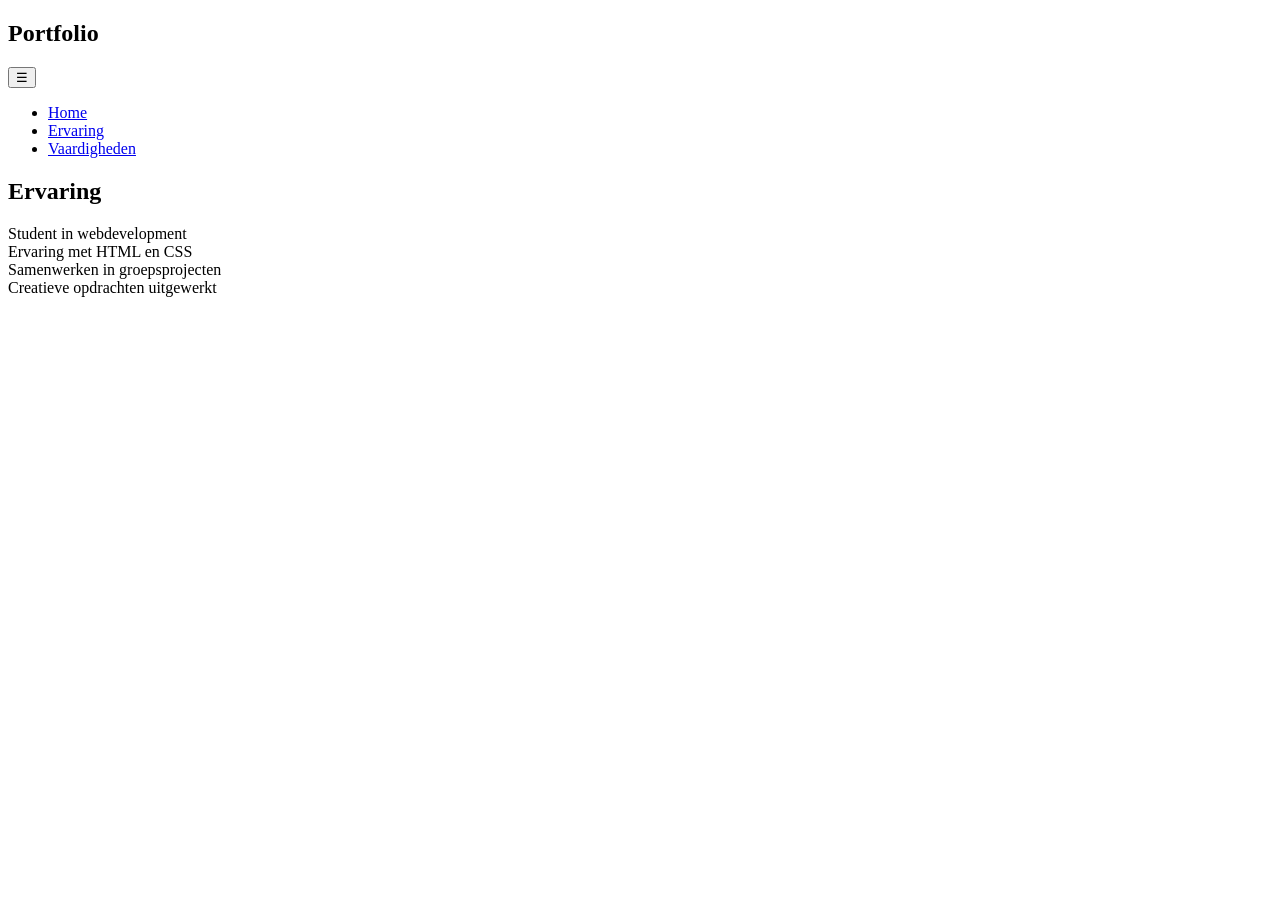
==== pag/ervaringen.html @ b868edcc "eerste versie's" ====
<!DOCTYPE html>
<html lang="nl">
<head>
<meta charset="UTF-8">
<meta name="viewport" content="width=device-width, initial-scale=1.0">

<title>Portfolio | Ervaring</title>
<meta name="description" content="Overzicht van ervaring en opleidingen.">

<link rel="stylesheet" href="css/style.css">
<script defer src="js/script.js"></script>
</head>

<body>

<header>
<nav class="navbar">
<h1 class="logo">Portfolio</h1>

<button class="menu-toggle" id="menu-toggle">☰</button>

<ul class="nav-links" id="nav-links">
<li><a href="index.html">Home</a></li>
<li><a href="ervaring.html">Ervaring</a></li>
<li><a href="vaardigheden.html">Vaardigheden</a></li>
</ul>
</nav>
</header>

<main class="page">
<h2>Ervaring</h2>

<div class="grid">
<div class="box">Student in webdevelopment</div>
<div class="box">Ervaring met HTML en CSS</div>
<div class="box">Samenwerken in groepsprojecten</div>
<div class="box">Creatieve opdrachten uitgewerkt</div>
</div>

</main>

</body>
</html>
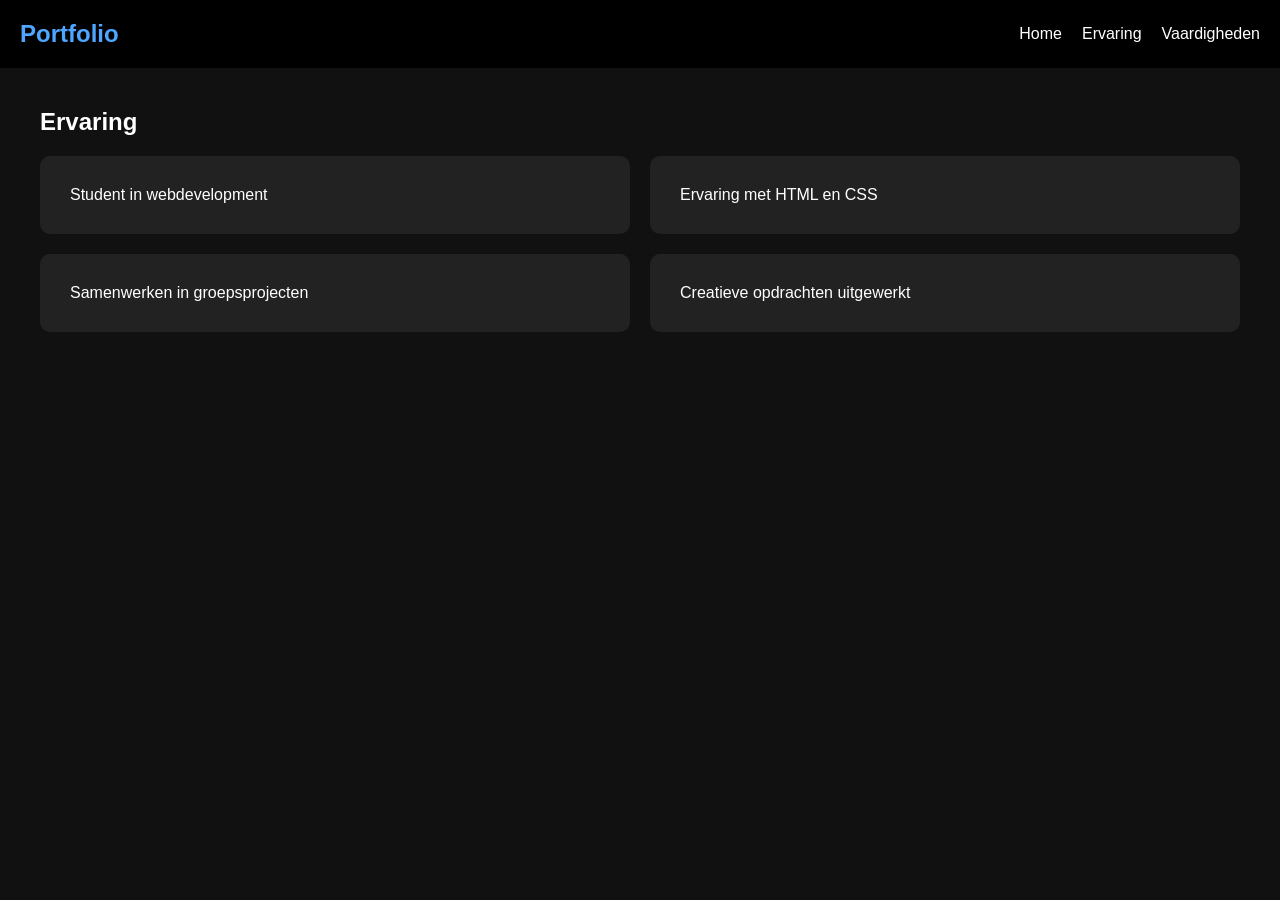
==== commit 9a9b0f23: "pagina's gelinkt" ====
--- a/pag/ervaringen.html
+++ b/pag/ervaringen.html
@@ -7,8 +7,8 @@
 <title>Portfolio | Ervaring</title>
 <meta name="description" content="Overzicht van ervaring en opleidingen.">
 
-<link rel="stylesheet" href="css/style.css">
-<script defer src="js/script.js"></script>
+<link rel="stylesheet" href="../css/style.css">
+<script defer src="../js/script.js"></script>
 </head>
 
 <body>
@@ -20,7 +20,7 @@
 <button class="menu-toggle" id="menu-toggle">☰</button>
 
 <ul class="nav-links" id="nav-links">
-<li><a href="index.html">Home</a></li>
+<li><a href="../index.html">Home</a></li>
 <li><a href="ervaring.html">Ervaring</a></li>
 <li><a href="vaardigheden.html">Vaardigheden</a></li>
 </ul>
--- a/css/style.css
+++ b/css/style.css
@@ -0,0 +1,158 @@
+/* css/style.css */
+
+* {
+    margin: 0;
+    padding: 0;
+    box-sizing: border-box;
+}
+
+body {
+    font-family: Arial, sans-serif;
+    background: #111;
+    color: white;
+}
+
+.navbar {
+    display: flex;
+    justify-content: space-between;
+    align-items: center;
+    padding: 20px;
+    background: black;
+}
+
+.logo {
+    color: #4da6ff;
+}
+
+.nav-links {
+    display: flex;
+    list-style: none;
+    gap: 20px;
+}
+
+.nav-links a {
+    color: white;
+    text-decoration: none;
+    transition: 0.3s;
+}
+
+.nav-links a:hover {
+    color: #4da6ff;
+}
+
+.menu-toggle {
+    display: none;
+    font-size: 2rem;
+    background: none;
+    border: none;
+    color: white;
+}
+
+.hero {
+    display: flex;
+    justify-content: space-between;
+    align-items: center;
+    padding: 50px;
+    gap: 30px;
+}
+
+.hero img {
+    width: 45%;
+    border-radius: 10px;
+}
+
+.hero-text {
+    max-width: 500px;
+}
+
+.btn {
+    display: inline-block;
+    margin-top: 20px;
+    padding: 12px 20px;
+    background: #4da6ff;
+    color: white;
+    text-decoration: none;
+    border-radius: 5px;
+}
+
+.cards {
+    display: flex;
+    gap: 20px;
+    padding: 40px;
+}
+
+.card {
+    flex: 1;
+    background: #222;
+    padding: 20px;
+    border-radius: 10px;
+}
+
+.page {
+    padding: 40px;
+}
+
+.grid {
+    display: grid;
+    grid-template-columns: repeat(2, 1fr);
+    gap: 20px;
+    margin-top: 20px;
+}
+
+.box {
+    background: #222;
+    padding: 30px;
+    border-radius: 10px;
+}
+
+.skills {
+    list-style: none;
+    margin-top: 20px;
+}
+
+.skills li {
+    background: #222;
+    padding: 15px;
+    margin-bottom: 10px;
+}
+
+footer {
+    text-align: center;
+    padding: 20px;
+}
+
+@media(max-width:768px) {
+
+    .menu-toggle {
+        display: block;
+    }
+
+    .nav-links {
+        display: none;
+        flex-direction: column;
+        width: 100%;
+        background: black;
+        padding: 20px;
+    }
+
+    .nav-links.show {
+        display: flex;
+    }
+
+    .hero {
+        flex-direction: column;
+        text-align: center;
+    }
+
+    .hero img {
+        width: 100%;
+    }
+
+    .cards {
+        flex-direction: column;
+    }
+
+    .grid {
+        grid-template-columns: 1fr;
+    }
+}
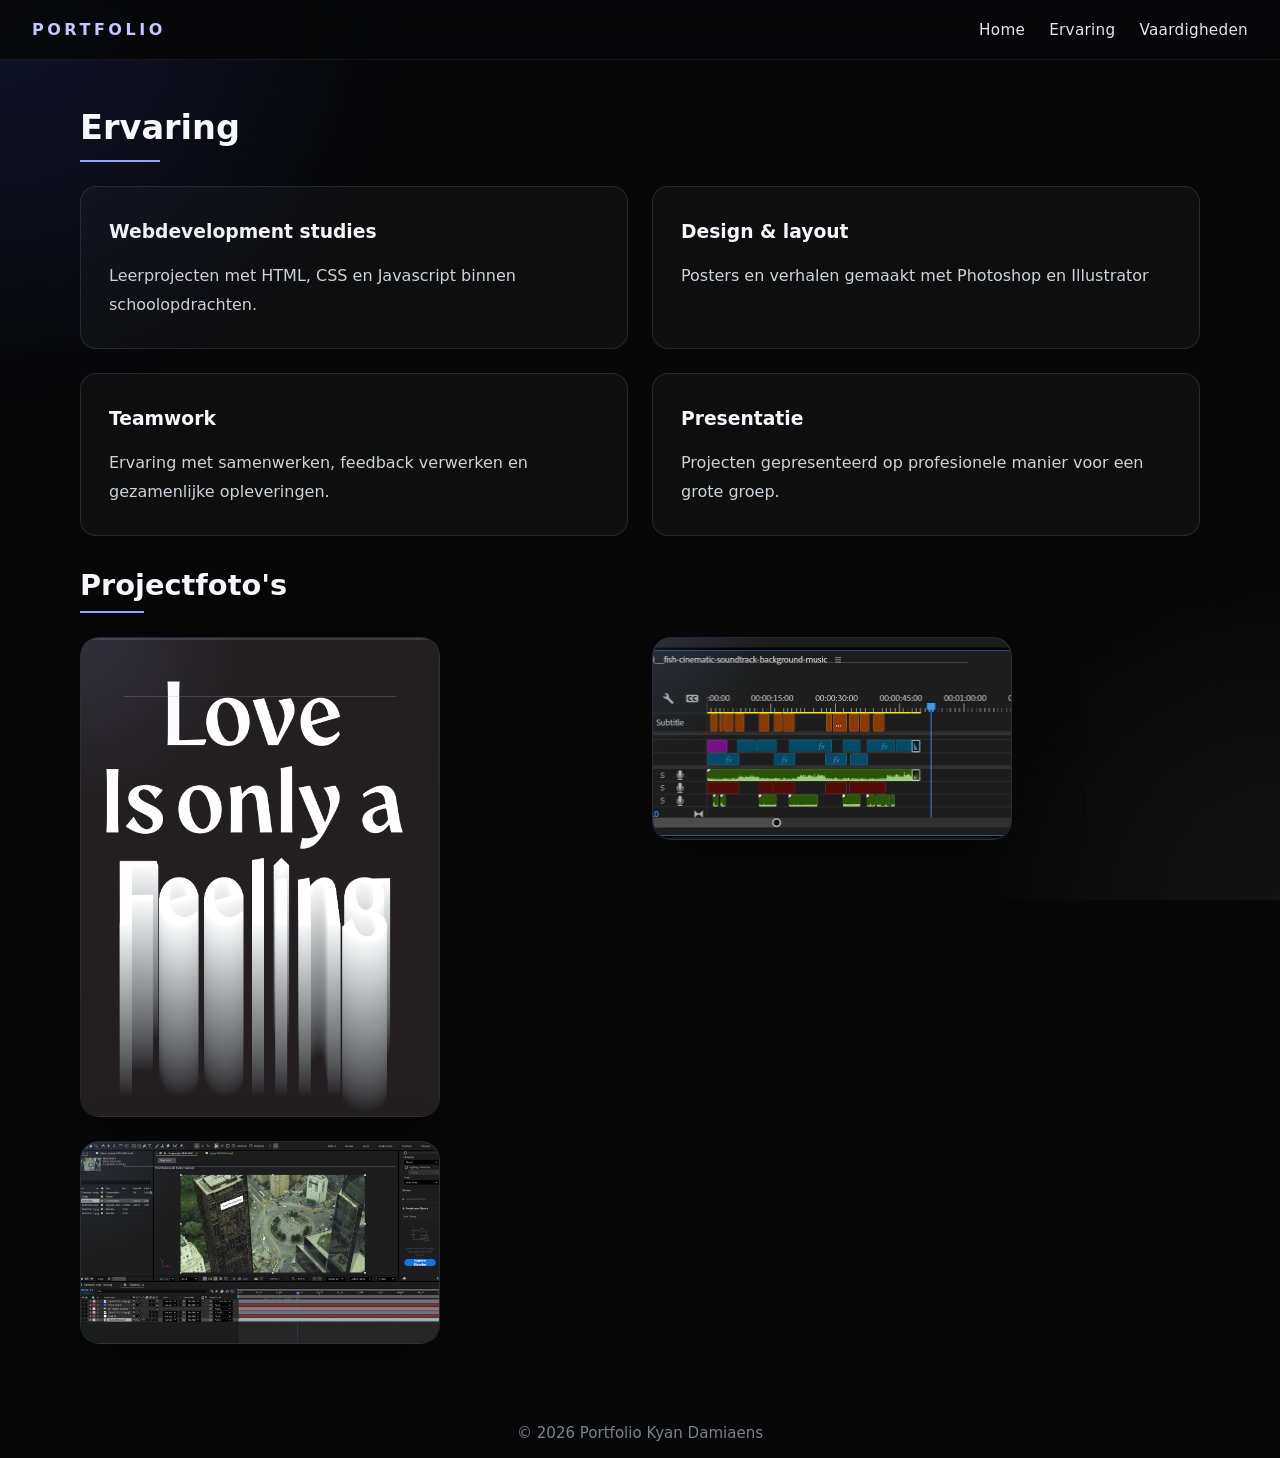
==== commit d3ff3940: "einde Co-authored-by: Copilot <copilot@github.com>" ====
--- a/pag/ervaringen.html
+++ b/pag/ervaringen.html
@@ -3,10 +3,8 @@
 <head>
 <meta charset="UTF-8">
 <meta name="viewport" content="width=device-width, initial-scale=1.0">
-
 <title>Portfolio | Ervaring</title>
 <meta name="description" content="Overzicht van ervaring en opleidingen.">
-
 <link rel="stylesheet" href="../css/style.css">
 <script defer src="../js/script.js"></script>
 </head>
@@ -17,11 +15,16 @@
 <nav class="navbar">
 <h1 class="logo">Portfolio</h1>
 
-<button class="menu-toggle" id="menu-toggle">☰</button>
+     <div id="nav-icon3">
+  <span></span>
+  <span></span>
+  <span></span>
+  <span></span>
+</div>
 
 <ul class="nav-links" id="nav-links">
 <li><a href="../index.html">Home</a></li>
-<li><a href="ervaring.html">Ervaring</a></li>
+<li><a href="ervaringen.html">Ervaring</a></li>
 <li><a href="vaardigheden.html">Vaardigheden</a></li>
 </ul>
 </nav>
@@ -30,14 +33,45 @@
 <main class="page">
 <h2>Ervaring</h2>
 
-<div class="grid">
-<div class="box">Student in webdevelopment</div>
-<div class="box">Ervaring met HTML en CSS</div>
-<div class="box">Samenwerken in groepsprojecten</div>
-<div class="box">Creatieve opdrachten uitgewerkt</div>
+<div class="experience-grid">
+    <article class="experience-card">
+        <h3>Webdevelopment studies</h3>
+        <p>Leerprojecten met HTML, CSS en Javascript binnen schoolopdrachten.</p>
+    </article>
+    <article class="experience-card">
+        <h3>Design & layout</h3>
+        <p>Posters en verhalen gemaakt met Photoshop en Illustrator</p>
+    </article>
+    <article class="experience-card">
+        <h3>Teamwork</h3>
+        <p>Ervaring met samenwerken, feedback verwerken en gezamenlijke opleveringen.</p>
+    </article>
+    <article class="experience-card">
+        <h3>Presentatie</h3>
+        <p>Projecten gepresenteerd op profesionele manier voor een grote groep.</p>
+    </article>
 </div>
+
+<section class="photo-gallery">
+    <h3>Projectfoto's</h3>
+    <div class="photo-grid">
+        <div class="photo-frame photo-vertical">
+            <img src="../assets/ai.png" alt="illustrator vb" class="photo">
+        </div>
+        <div class="photo-frame">
+            <img src="../assets/premiere.png" alt="premiere pro vb" class="photo">
+        </div>
+        <div class="photo-frame">
+            <img src="../assets/after effcts.png" alt="after effcts vb" class="photo">
+        </div>
+    </div>
+</section>
 
 </main>
 
+<footer>
+    <p>&copy; 2026 Portfolio Kyan Damiaens</p>
+</footer>
+
 </body>
 </html>
--- a/css/style.css
+++ b/css/style.css
@@ -1,158 +1,534 @@
-/* css/style.css */
-
-* {
+﻿* {
     margin: 0;
     padding: 0;
     box-sizing: border-box;
 }
 
 body {
-    font-family: Arial, sans-serif;
-    background: #111;
-    color: white;
+    font-family: Inter, system-ui, -apple-system, BlinkMacSystemFont, "Segoe UI", sans-serif;
+    background: #070708;
+    color: #e7e7e7;
+    min-height: 100vh;
+}
+
+body::before {
+    content: "";
+    position: fixed;
+    inset: 0;
+    background: radial-gradient(circle at top left, rgba(79, 98, 255, 0.14), transparent 26%),
+                radial-gradient(circle at bottom right, rgba(255, 255, 255, 0.05), transparent 22%);
+    pointer-events: none;
+}
+
+header {
+    position: sticky;
+    top: 0;
+    z-index: 10;
+    backdrop-filter: blur(22px);
+    background: rgba(7, 7, 8, 0.88);
+    border-bottom: 1px solid rgba(255, 255, 255, 0.06);
 }
 
 .navbar {
     display: flex;
     justify-content: space-between;
     align-items: center;
-    padding: 20px;
-    background: black;
+    gap: 1rem;
+    padding: 1.25rem 2rem;
+    position: relative;
 }
 
 .logo {
-    color: #4da6ff;
+    font-size: 1rem;
+    font-weight: 700;
+    letter-spacing: 0.22em;
+    text-transform: uppercase;
+    color: #c5c7ff;
 }
 
 .nav-links {
     display: flex;
     list-style: none;
-    gap: 20px;
+    gap: 1.5rem;
 }
 
 .nav-links a {
-    color: white;
+    color: #e7e7e7;
     text-decoration: none;
-    transition: 0.3s;
+    font-size: 0.95rem;
+    letter-spacing: 0.02em;
+    padding: 0.15rem 0;
+    border-bottom: 1px solid transparent;
+    transition: color 0.25s ease, border-color 0.25s ease, transform 0.25s ease;
 }
 
 .nav-links a:hover {
-    color: #4da6ff;
-}
-
-.menu-toggle {
+    color: #8fa4ff;
+    border-color: rgba(143, 164, 255, 0.35);
+    transform: translateY(-1px);
+}
+
+#nav-icon3 {
     display: none;
-    font-size: 2rem;
-    background: none;
-    border: none;
-    color: white;
+    cursor: pointer;
+    width: 32px;
+    height: 24px;
+    position: relative;
+}
+
+#nav-icon3 span {
+    display: block;
+    position: absolute;
+    height: 3px;
+    width: 100%;
+    background: #e7e7e7;
+    border-radius: 999px;
+    transition: transform 0.3s ease, opacity 0.3s ease, top 0.3s ease;
+}
+
+#nav-icon3 span:nth-child(1) { top: 0; }
+#nav-icon3 span:nth-child(2) { top: 10px; }
+#nav-icon3 span:nth-child(3) { top: 20px; }
+#nav-icon3 span:nth-child(4) { display: none; }
+
+#nav-icon3.open span:nth-child(1) {
+    top: 10px;
+    transform: rotate(45deg);
+}
+
+#nav-icon3.open span:nth-child(2) {
+    opacity: 0;
+}
+
+#nav-icon3.open span:nth-child(3) {
+    top: 10px;
+    transform: rotate(-45deg);
+}
+
+main {
+    max-width: 1120px;
+    margin: 0 auto;
+    padding: 2.5rem 2rem 4rem;
 }
 
 .hero {
+    display: grid;
+    grid-template-columns: minmax(0, 1.4fr) minmax(0, 0.95fr);
+    gap: 2rem;
+    padding: 4rem 0 3rem;
+    border-left: 1px solid rgba(255, 255, 255, 0.08);
+    padding-left: 2.5rem;
+    align-items: center;
+}
+
+.hero-photo {
     display: flex;
-    justify-content: space-between;
     align-items: center;
-    padding: 50px;
-    gap: 30px;
-}
-
-.hero img {
-    width: 45%;
-    border-radius: 10px;
-}
-
-.hero-text {
-    max-width: 500px;
+    justify-content: center;
+}
+
+.photo-frame {
+    width: 100%;
+    max-width: 360px;
+    aspect-ratio: 4 / 5;
+    border: 1px solid rgba(143, 164, 255, 0.18);
+    border-radius: 1.6rem;
+    display: grid;
+    place-items: center;
+    background: linear-gradient(180deg, rgba(255,255,255,0.06), rgba(255,255,255,0.02));
+    box-shadow: 0 28px 70px rgba(0, 0, 0, 0.25), inset 0 0 0 1px rgba(255, 255, 255, 0.04);
+    position: relative;
+    overflow: hidden;
+}
+
+.photo-frame::before {
+    content: "";
+    position: absolute;
+    inset: 0;
+    background: radial-gradient(circle at top left, rgba(143, 164, 255, 0.12), transparent 28%);
+    pointer-events: none;
+}
+
+.photo-frame::after {
+    content: "";
+    position: absolute;
+    left: 12%;
+    top: 12%;
+    width: 76%;
+    height: 1px;
+    background: rgba(143, 164, 255, 0.25);
+}
+
+.photo-gallery {
+    margin-top: 2rem;
+}
+
+.photo-gallery h3 {
+    font-size: 1.8rem;
+    margin-bottom: 1.5rem;
+    color: #f7f7f9;
+    position: relative;
+}
+
+.photo-gallery h3::after {
+    content: "";
+    display: block;
+    width: 4rem;
+    height: 2px;
+    margin-top: 0.6rem;
+    background: #8fa4ff;
+}
+
+.photo-grid {
+    display: grid;
+    grid-template-columns: 1fr 1fr;
+    gap: 1.5rem;
+    margin-top: 1.5rem;
+}
+
+.photo-center {
+    grid-column: 1 / -1;
+    justify-self: center;
+    max-width: 280px;
+}
+
+.photo-horizontal {
+    justify-self: center;
+    max-width: 360px;
+}
+
+.photo-frame {
+    width: 100%;
+    max-width: 360px;
+    aspect-ratio: 16 / 9;
+    border-radius: 1.2rem;
+    display: grid;
+    place-items: center;
+    background: linear-gradient(180deg, rgba(255,255,255,0.06), rgba(255,255,255,0.02));
+    box-shadow: 0 28px 70px rgba(0, 0, 0, 0.25), inset 0 0 0 1px rgba(255, 255, 255, 0.04);
+    position: relative;
+    overflow: hidden;
+    transition: transform 0.25s ease;
+}
+
+.photo-frame.photo-vertical {
+    aspect-ratio: 3 / 4;
+}
+
+.photo {
+    width: 100%;
+    height: 100%;
+    object-fit: cover;
+    border-radius: inherit;
+}
+
+.info-panel {
+    margin-top: 2rem;
+    padding: 1.75rem 2rem;
+    border: 1px solid rgba(255, 255, 255, 0.06);
+    border-radius: 1rem;
+    background: rgba(255, 255, 255, 0.02);
+}
+
+.info-panel h3 {
+    margin-bottom: 0.75rem;
+    color: #f7f7f9;
+}
+
+.info-panel p {
+    line-height: 1.8;
+    color: #c7c9d7;
+}
+
+.info-section {
+    padding: 1.05rem 0;
+    border-top: 1px solid rgba(255, 255, 255, 0.08);
+}
+
+.info-section:first-child {
+    border-top: none;
+}
+
+.info-section h4 {
+    margin-bottom: 0.45rem;
+    color: #f7f7f9;
+    font-size: 1rem;
+}
+
+.info-section p {
+    color: #c7c9d7;
+    line-height: 1.75;
+}
+
+.eyebrow {
+    display: inline-block;
+    margin-bottom: 1rem;
+    color: #8fa4ff;
+    letter-spacing: 0.25em;
+    font-size: 0.78rem;
+    text-transform: uppercase;
+}
+
+.hero-text h2 {
+    font-size: clamp(2.3rem, 4vw, 3.4rem);
+    line-height: 1.05;
+    max-width: 14ch;
+    margin-bottom: 1.2rem;
+    color: #f5f5f7;
+}
+
+.hero-text p {
+    max-width: 32rem;
+    line-height: 1.85;
+    color: #c7c9d7;
 }
 
 .btn {
-    display: inline-block;
-    margin-top: 20px;
-    padding: 12px 20px;
-    background: #4da6ff;
-    color: white;
+    display: inline-flex;
+    align-items: center;
+    justify-content: center;
+    padding: 0.95rem 1.8rem;
+    border-radius: 999px;
+    border: 1px solid rgba(143, 164, 255, 0.35);
+    background: rgba(79, 98, 255, 0.12);
+    color: #e7e7e7;
     text-decoration: none;
-    border-radius: 5px;
+    font-weight: 600;
+    transition: background 0.25s ease, transform 0.25s ease;
+}
+
+.btn:hover {
+    background: rgba(79, 98, 255, 0.24);
+    transform: translateY(-1px);
 }
 
 .cards {
-    display: flex;
-    gap: 20px;
-    padding: 40px;
+    display: grid;
+    grid-template-columns: repeat(2, minmax(220px, 1fr));
+    gap: 1.5rem;
+    justify-content: center;
+    margin: 0 auto;
+    max-width: 900px;
+    width: min(100%, 900px);
+}
+
+.card-link {
+    display: block;
+    width: 100%;
+    text-decoration: none;
+    color: inherit;
 }
 
 .card {
-    flex: 1;
-    background: #222;
-    padding: 20px;
-    border-radius: 10px;
+    width: 100%;
+}
+
+.card-link:hover .card {
+    transform: translateY(-3px);
+}
+
+.card {
+    background: rgba(255, 255, 255, 0.03);
+    border: 1px solid rgba(255, 255, 255, 0.06);
+    padding: 1.75rem;
+    border-radius: 1rem;
+    box-shadow: 0 18px 40px rgba(0, 0, 0, 0.15);
+    backdrop-filter: blur(12px);
+    position: relative;
+    transition: transform 0.25s ease;
+}
+
+.card::before {
+    content: "";
+    position: absolute;
+    left: 1.75rem;
+    right: 1.75rem;
+    top: 0;
+    height: 1px;
+    background: rgba(143, 164, 255, 0.16);
+}
+
+.card h3 {
+    margin: 1.2rem 0 0.9rem;
+    font-size: 1.1rem;
+    color: #f7f7f9;
+}
+
+.card p {
+    line-height: 1.85;
+    color: #c7c9d7;
 }
 
 .page {
-    padding: 40px;
+    padding: 3rem 0;
+}
+
+.page h2 {
+    font-size: 2.1rem;
+    margin-bottom: 1rem;
+    color: #f7f7f9;
+    position: relative;
+}
+
+.page h2::after {
+    content: "";
+    display: block;
+    width: 5rem;
+    height: 2px;
+    margin-top: 0.8rem;
+    background: #8fa4ff;
 }
 
 .grid {
     display: grid;
     grid-template-columns: repeat(2, 1fr);
-    gap: 20px;
-    margin-top: 20px;
+    gap: 1.5rem;
+    margin-top: 1.5rem;
+}
+
+.experience-grid {
+    display: grid;
+    grid-template-columns: repeat(2, minmax(0, 1fr));
+    gap: 1.5rem;
+    margin-top: 1.5rem;
+}
+
+.experience-card {
+    background: rgba(255, 255, 255, 0.03);
+    border: 1px solid rgba(143, 164, 255, 0.16);
+    padding: 1.75rem;
+    border-radius: 1rem;
+    color: #d0d2db;
+    line-height: 1.8;
+}
+
+.experience-card h3 {
+    margin-bottom: 0.85rem;
+    color: #f7f7f9;
+}
+
+.skills-grid {
+    display: grid;
+    grid-template-columns: repeat(2, minmax(0, 1fr));
+    gap: 1.5rem;
+    margin-top: 1.5rem;
+}
+
+.skill-card {
+    background: rgba(255, 255, 255, 0.03);
+    border: 1px solid rgba(143, 164, 255, 0.16);
+    padding: 1.75rem;
+    border-radius: 1rem;
+    color: #d0d2db;
+    line-height: 1.8;
+}
+
+.skill-card h3 {
+    margin-bottom: 0.85rem;
+    color: #f7f7f9;
+}
+
+.skills-list {
+    list-style: none;
+    display: grid;
+    gap: 0.8rem;
+    margin-top: 1.5rem;
+    padding-left: 0;
+}
+
+.skills-list li {
+    padding: 1rem 1.25rem;
+    border-radius: 0.85rem;
+    background: rgba(255, 255, 255, 0.03);
+    border-left: 3px solid rgba(143, 164, 255, 0.55);
+    color: #d0d2db;
 }
 
 .box {
-    background: #222;
-    padding: 30px;
-    border-radius: 10px;
+    background: rgba(255, 255, 255, 0.03);
+    padding: 1.75rem;
+    border-radius: 1rem;
+    border-left: 3px solid rgba(143, 164, 255, 0.6);
+    box-shadow: inset 0 0 0 1px rgba(255, 255, 255, 0.04);
+    color: #d0d2db;
+    line-height: 1.8;
+}
+
+.box strong {
+    display: block;
+    margin-bottom: 0.75rem;
+    color: #f7f7f9;
 }
 
 .skills {
     list-style: none;
-    margin-top: 20px;
+    margin-top: 1.2rem;
+    display: grid;
+    gap: 1rem;
 }
 
 .skills li {
-    background: #222;
-    padding: 15px;
-    margin-bottom: 10px;
+    background: rgba(255, 255, 255, 0.04);
+    padding: 1rem 1.2rem;
+    border-radius: 0.9rem;
+    border-left: 3px solid rgba(143, 164, 255, 0.55);
+    color: #d0d2db;
 }
 
 footer {
     text-align: center;
-    padding: 20px;
-}
-
-@media(max-width:768px) {
-
-    .menu-toggle {
+    padding: 2rem 0 1rem;
+    color: #7d7f8f;
+    font-size: 0.94rem;
+}
+
+@media (max-width: 660px) {
+    .navbar {
+        padding: 1rem 1.25rem;
+    }
+
+    #nav-icon3 {
         display: block;
     }
 
     .nav-links {
         display: none;
         flex-direction: column;
-        width: 100%;
-        background: black;
-        padding: 20px;
+        position: absolute;
+        top: 100%;
+        left: 0;
+        right: 0;
+        background: rgba(7, 7, 8, 0.98);
+        padding: 1.5rem 1.5rem 1.25rem;
+        gap: 1rem;
+        border-top: 1px solid rgba(255, 255, 255, 0.04);
+        z-index: 20;
     }
 
     .nav-links.show {
         display: flex;
     }
 
+    .nav-links a {
+        font-size: 1rem;
+        padding: 0.65rem 0;
+    }
+
     .hero {
-        flex-direction: column;
-        text-align: center;
-    }
-
-    .hero img {
-        width: 100%;
+        text-align: left;
+        grid-template-columns: 1fr;
     }
 
     .cards {
-        flex-direction: column;
+        grid-template-columns: 1fr;
     }
 
     .grid {
         grid-template-columns: 1fr;
     }
-}+
+    .photo-grid {
+        grid-template-columns: 1fr;
+    }
+}
+
